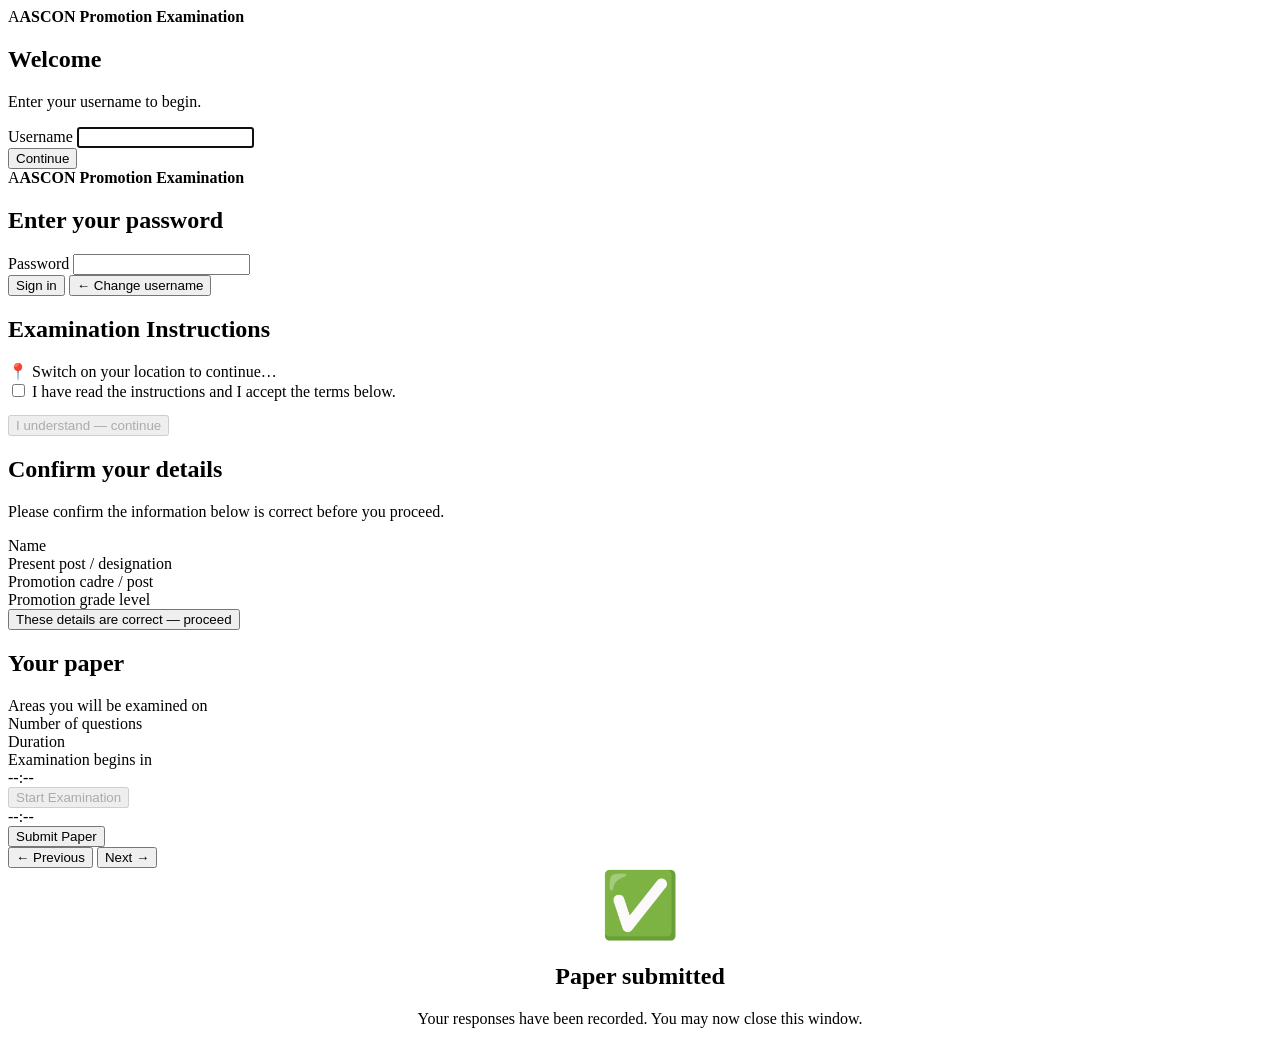
==== index.html @ 8803077a "Add files via upload" ====
<!doctype html>
<html lang="en">
<head>
<meta charset="utf-8">
<meta name="viewport" content="width=device-width,initial-scale=1">
<title>ASCON Promotion Examination</title>
<link rel="stylesheet" href="assets/app.css">
</head>
<body>

<!-- 1. USERNAME -->
<section id="s-username" class="stage">
  <div class="panel">
    <div class="brandbar"><span class="logo">A</span><b>ASCON&nbsp;Promotion&nbsp;Examination</b></div>
    <h1>Welcome</h1>
    <p class="note">Enter your username to begin.</p>
    <label class="big-label" for="u">Username</label>
    <input id="u" type="text" autocomplete="off" autofocus>
    <div id="e-username" class="error hidden"></div>
    <button id="b-username" class="btn">Continue</button>
  </div>
</section>

<!-- 2. PASSWORD -->
<section id="s-password" class="stage hidden">
  <div class="panel">
    <div class="brandbar"><span class="logo">A</span><b>ASCON&nbsp;Promotion&nbsp;Examination</b></div>
    <h1>Enter your password</h1>
    <p class="note" id="pw-hello"></p>
    <label class="big-label" for="p">Password</label>
    <input id="p" type="password" autocomplete="off">
    <div id="e-password" class="error hidden"></div>
    <button id="b-password" class="btn">Sign in</button>
    <button id="b-back" class="link" type="button">← Change username</button>
  </div>
</section>

<!-- 3. INSTRUCTIONS + LOCATION + TERMS -->
<section id="s-instructions" class="stage hidden">
  <div class="panel">
    <h1 id="ins-title">Examination Instructions</h1>
    <div id="ins-html" class="content-html"></div>
    <div id="geo" class="geo-status wait">📍 Switch on your location to continue…</div>
    <div class="checkrow">
      <input id="agree" type="checkbox">
      <label for="agree">I have read the instructions and I accept the terms below.</label>
    </div>
    <div id="terms-html" class="content-html" style="margin-top:14px;font-size:17px;color:var(--muted)"></div>
    <div id="e-instructions" class="error hidden"></div>
    <button id="b-instructions" class="btn" disabled>I understand — continue</button>
  </div>
</section>

<!-- 4. CONFIRM DETAILS -->
<section id="s-confirm" class="stage hidden">
  <div class="panel">
    <h1>Confirm your details</h1>
    <p class="note">Please confirm the information below is correct before you proceed.</p>
    <div class="detail"><div class="k">Name</div><div class="v" id="c-name"></div></div>
    <div class="detail"><div class="k">Present post / designation</div><div class="v" id="c-present"></div></div>
    <div class="detail"><div class="k">Promotion cadre / post</div><div class="v" id="c-prom"></div></div>
    <div class="detail"><div class="k">Promotion grade level</div><div class="v" id="c-grade"></div></div>
    <button id="b-confirm" class="btn">These details are correct — proceed</button>
  </div>
</section>

<!-- 5. EXAM INFO + COUNTDOWN -->
<section id="s-info" class="stage hidden">
  <div class="panel">
    <h1>Your paper</h1>
    <label class="big-label">Areas you will be examined on</label>
    <div class="areas" id="i-areas"></div>
    <div class="detail"><div class="k">Number of questions</div><div class="v" id="i-count"></div></div>
    <div class="detail"><div class="k">Duration</div><div class="v" id="i-duration"></div></div>
    <div id="i-countwrap" class="hidden">
      <label class="big-label" style="text-align:center">Examination begins in</label>
      <div class="countdown" id="i-countdown">--:--</div>
    </div>
    <button id="b-start" class="btn gold" disabled>Start Examination</button>
  </div>
</section>

<!-- 6. EXAM -->
<section id="s-exam" class="hidden">
  <div class="topbar">
    <div class="who"><b id="x-name"></b><span id="x-id"></span></div>
    <div id="x-timer" class="timer">--:--</div>
    <button id="x-submit" class="submit-btn">Submit Paper</button>
  </div>
  <div class="examwrap">
    <div id="x-warn" class="warnbanner hidden"></div>
    <div class="qcard">
      <div class="qarea" id="x-area"></div>
      <div class="qnum" id="x-num"></div>
      <div class="qtext" id="x-text"></div>
      <div id="x-opts"></div>
      <div class="navrow">
        <button id="x-prev" class="btn">← Previous</button>
        <button id="x-next" class="btn">Next →</button>
      </div>
    </div>
    <div class="palette" id="x-palette"></div>
  </div>
</section>

<!-- 7. DONE -->
<section id="s-done" class="stage hidden">
  <div class="panel" style="text-align:center">
    <div style="font-size:64px">✅</div>
    <h1>Paper submitted</h1>
    <p class="note">Your responses have been recorded. You may now close this window.</p>
  </div>
</section>

<script src="config.js"></script>
<script src="assets/common.js"></script>
<script>
(function(){
  var A = window.ASCON, esc = A.esc;
  var S = {};                 // session state
  var LS_KEY = 'ascon_session';

  function show(id){ ['username','password','instructions','confirm','info','exam','done']
      .forEach(function(k){ document.getElementById('s-'+k).classList.toggle('hidden', k!==id); }); window.scrollTo(0,0); }
  function err(id,msg){ var el=document.getElementById('e-'+id); el.textContent=msg; el.classList.remove('hidden'); }
  function clearErr(id){ document.getElementById('e-'+id).classList.add('hidden'); }

  if (!A.configured()) { document.getElementById('s-username').innerHTML =
    '<div class="panel"><h1>Not configured</h1><p class="note">The exam link has not been set up yet (missing API URL in config.js). Please contact the administrator.</p></div>'; return; }

  /* ---------- 1. username ---------- */
  document.getElementById('b-username').onclick = function(){
    var u = document.getElementById('u').value.trim();
    if(!u){ err('username','Please enter your username.'); return; }
    clearErr('username'); this.disabled=true; this.textContent='Checking…';
    A.api('candidateLogin',{username:u}).then(function(r){
      S.username=u; document.getElementById('pw-hello').textContent = r.full_name ? ('Signing in as '+r.full_name) : '';
      show('password'); document.getElementById('p').focus();
    }).catch(function(e){ err('username', e.message); })
      .finally(function(){ var b=document.getElementById('b-username'); b.disabled=false; b.textContent='Continue'; });
  };
  document.getElementById('u').addEventListener('keydown',function(e){ if(e.key==='Enter') document.getElementById('b-username').click(); });
  document.getElementById('b-back').onclick=function(){ show('username'); };

  /* ---------- 2. password ---------- */
  document.getElementById('b-password').onclick=function(){
    var p=document.getElementById('p').value;
    if(!p){ err('password','Please enter your password.'); return; }
    clearErr('password'); this.disabled=true; this.textContent='Signing in…';
    A.api('candidateLogin',{username:S.username,password:p}).then(function(r){
      S = Object.assign(S, r);
      S.answers = r.saved_answers || {};
      persist();
      enterFromStep(r.step || 'instructions');
    }).catch(function(e){ err('password', e.message); })
      .finally(function(){ var b=document.getElementById('b-password'); b.disabled=false; b.textContent='Sign in'; });
  };
  document.getElementById('p').addEventListener('keydown',function(e){ if(e.key==='Enter') document.getElementById('b-password').click(); });

  function enterFromStep(step){
    if(step==='submitted'){ show('done'); return; }
    if(step==='exam'){ prepExam(); startExam(true); return; }
    // default: begin from instructions
    fillInstructions(); show('instructions');
  }

  /* ---------- 3. instructions + location + terms ---------- */
  function fillInstructions(){
    document.getElementById('ins-title').textContent = S.exam_title || 'Examination Instructions';
    document.getElementById('ins-html').innerHTML = S.instructions_html || '';
    document.getElementById('terms-html').innerHTML = S.terms_html || '';
    if (S.require_location === false){ setGeoOK({}); }
    else requestGeo();
    refreshContinue();
  }
  function setGeoOK(pos){ S.geo = pos.coords ? {lat:pos.coords.latitude,lng:pos.coords.longitude,status:'granted'} : {status:'not_required'};
    var g=document.getElementById('geo'); g.className='geo-status ok'; g.textContent='📍 Location on — thank you.'; refreshContinue(); }
  function requestGeo(){
    var g=document.getElementById('geo');
    if(!navigator.geolocation){ g.className='geo-status bad'; g.textContent='This device cannot provide location. Please use a device with location.'; return; }
    g.className='geo-status wait'; g.textContent='📍 Requesting your location… please tap “Allow”.';
    navigator.geolocation.getCurrentPosition(setGeoOK, function(){
      g.className='geo-status bad'; g.textContent='Location is required. Please switch it on and tap here to retry.'; g.onclick=requestGeo;
    }, {enableHighAccuracy:true, timeout:15000});
  }
  document.getElementById('agree').addEventListener('change', refreshContinue);
  function geoReady(){ return S.require_location===false || (S.geo && (S.geo.status==='granted'||S.geo.status==='not_required')); }
  function refreshContinue(){ document.getElementById('b-instructions').disabled = !(document.getElementById('agree').checked && geoReady()); }
  document.getElementById('b-instructions').onclick=function(){
    if(!(document.getElementById('agree').checked && geoReady())){ err('instructions','Please switch on location and accept the terms.'); return; }
    sync({step:'confirm'}); fillConfirm(); show('confirm');
  };

  /* ---------- 4. confirm ---------- */
  function fillConfirm(){
    var p=S.profile||{};
    document.getElementById('c-name').textContent = p.full_name||'—';
    document.getElementById('c-present').textContent = p.present_post||'—';
    document.getElementById('c-prom').textContent = p.promotion_post||'—';
    document.getElementById('c-grade').textContent = p.promotion_grade_level||'—';
  }
  document.getElementById('b-confirm').onclick=function(){ sync({step:'exam_info'}); fillInfo(); show('info'); };

  /* ---------- 5. exam info + countdown ---------- */
  function fillInfo(){
    var box=document.getElementById('i-areas'); box.innerHTML='';
    (S.areas||[]).forEach(function(a){ var t=document.createElement('span'); t.className='tag'; t.textContent=a; box.appendChild(t); });
    document.getElementById('i-count').textContent = (S.questions||[]).length + ' questions';
    document.getElementById('i-duration').textContent = (S.duration_minutes||60) + ' minutes';
    var startBtn=document.getElementById('b-start');
    var sched = S.scheduled_start ? new Date(S.scheduled_start).getTime() : 0;
    if(sched && sched > Date.now()){
      document.getElementById('i-countwrap').classList.remove('hidden');
      var tick=setInterval(function(){
        var left=Math.floor((sched-Date.now())/1000);
        if(left<=0){ clearInterval(tick); document.getElementById('i-countdown').textContent='00:00'; startBtn.disabled=false; }
        else document.getElementById('i-countdown').textContent = fmt(left);
      },1000);
      startBtn.disabled=true;
    } else { startBtn.disabled=false; }
  }
  document.getElementById('b-start').onclick=function(){
    this.disabled=true; this.textContent='Starting…';
    A.api('candidateStart',{token:S.token}).then(function(r){
      S.started_at=r.started_at; S.remaining=r.remaining; persist();
      prepExam(); startExam(false);
    }).catch(function(e){ alert(e.message); document.getElementById('b-start').disabled=false; document.getElementById('b-start').textContent='Start Examination'; });
  };

  /* ---------- 6. exam ---------- */
  var idx=0, focusLoss=0, syncTimer=null, tickTimer=null, remaining=0, submitting=false;

  function prepExam(){
    var p=S.profile||{};
    document.getElementById('x-name').textContent=p.full_name||'';
    document.getElementById('x-id').textContent=p.exam_taker_id||'';
    S.answers = S.answers || {};
  }
  function startExam(resume){
    show('exam');
    // server-authoritative remaining: recompute from started_at + duration
    var dur=(S.duration_minutes||60)*60;
    remaining = S.started_at ? Math.max(0, Math.floor((new Date(S.started_at).getTime()+dur*1000-Date.now())/1000)) : (S.remaining||dur);
    renderQ(); renderPalette();
    tickTimer=setInterval(tick,1000); tick();
    scheduleSync();
    trackFocus();
    window.addEventListener('beforeunload', function(e){ if(!submitting){ e.preventDefault(); e.returnValue=''; } });
  }
  function renderQ(){
    var q=S.questions[idx];
    document.getElementById('x-area').textContent=q.area||'';
    document.getElementById('x-num').textContent='Question '+(idx+1)+' of '+S.questions.length;
    document.getElementById('x-text').textContent=q.text||'';
    var box=document.getElementById('x-opts'); box.innerHTML='';
    ['A','B','C','D'].forEach(function(k){
      if(!q.opts[k]) return;
      var d=document.createElement('div'); d.className='opt'+(S.answers[q.id]===k?' sel':'');
      d.innerHTML='<span class="k">'+k+'</span><span>'+esc(q.opts[k])+'</span>';
      d.onclick=function(){ S.answers[q.id]=k; persist(); renderQ(); renderPalette(); };
      box.appendChild(d);
    });
    document.getElementById('x-prev').style.visibility = idx===0?'hidden':'visible';
    document.getElementById('x-next').style.visibility = idx===S.questions.length-1?'hidden':'visible';
  }
  function renderPalette(){
    var pal=document.getElementById('x-palette'); pal.innerHTML='';
    S.questions.forEach(function(q,i){
      var b=document.createElement('button'); b.className='p'+(S.answers[q.id]?' done':'')+(i===idx?' cur':''); b.textContent=i+1;
      b.onclick=function(){ idx=i; renderQ(); renderPalette(); }; pal.appendChild(b);
    });
  }
  document.getElementById('x-prev').onclick=function(){ if(idx>0){idx--;renderQ();renderPalette();} };
  document.getElementById('x-next').onclick=function(){ if(idx<S.questions.length-1){idx++;renderQ();renderPalette();} };

  function tick(){
    remaining--;
    var t=document.getElementById('x-timer');
    t.textContent=fmt(Math.max(0,remaining));
    t.classList.toggle('warn', remaining<=300);
    if(remaining<=0){ clearInterval(tickTimer); doSubmit(true); }
  }
  function trackFocus(){
    var warn=document.getElementById('x-warn');
    function lost(){ focusLoss++; warn.classList.remove('hidden'); warn.textContent='⚠ Please stay on this window. Leaving the exam is recorded ('+focusLoss+').'; sync({}); }
    document.addEventListener('visibilitychange', function(){ if(document.hidden) lost(); });
    window.addEventListener('blur', lost);
  }

  function scheduleSync(){
    var base=(A.CFG.SYNC_SECONDS||60)*1000;
    var jitter=Math.floor(Math.random()*8000);   // spread writes so 300 clients don't all hit the same second
    syncTimer=setTimeout(function(){ sync({}); scheduleSync(); }, base+jitter);
  }
  function sync(extra){
    var payload=Object.assign({token:S.token, answers:S.answers, focus_loss:focusLoss, step:'exam'}, extra);
    if(S.geo) payload.geo=S.geo;
    return A.api('candidateSync',payload).then(function(r){
      if(r && typeof r.remaining==='number' && Math.abs(r.remaining-remaining)>5) remaining=r.remaining; // re-anchor to server
      if(r && r.remaining===0) doSubmit(true);
    }).catch(function(){ /* offline tolerated; localStorage holds answers */ });
  }

  document.getElementById('x-submit').onclick=function(){ if(confirm('Submit your paper now? You cannot change answers after this.')) doSubmit(false); };
  function doSubmit(auto){
    if(submitting) return; submitting=true;
    clearInterval(tickTimer); clearTimeout(syncTimer);
    A.api('candidateSubmit',{token:S.token, answers:S.answers, focus_loss:focusLoss}).then(function(){
      localStorage.removeItem(LS_KEY); show('done');
    }).catch(function(e){ submitting=false; alert('Submit failed: '+e.message+'. Please check your connection and try again.'); });
  }

  /* ---------- helpers ---------- */
  function fmt(s){ var m=Math.floor(s/60), ss=s%60; return (m<10?'0':'')+m+':'+(ss<10?'0':'')+ss; }
  function persist(){ try{ localStorage.setItem(LS_KEY, JSON.stringify({username:S.username, token:S.token, answers:S.answers, started_at:S.started_at})); }catch(e){} }
})();
</script>
</body>
</html>
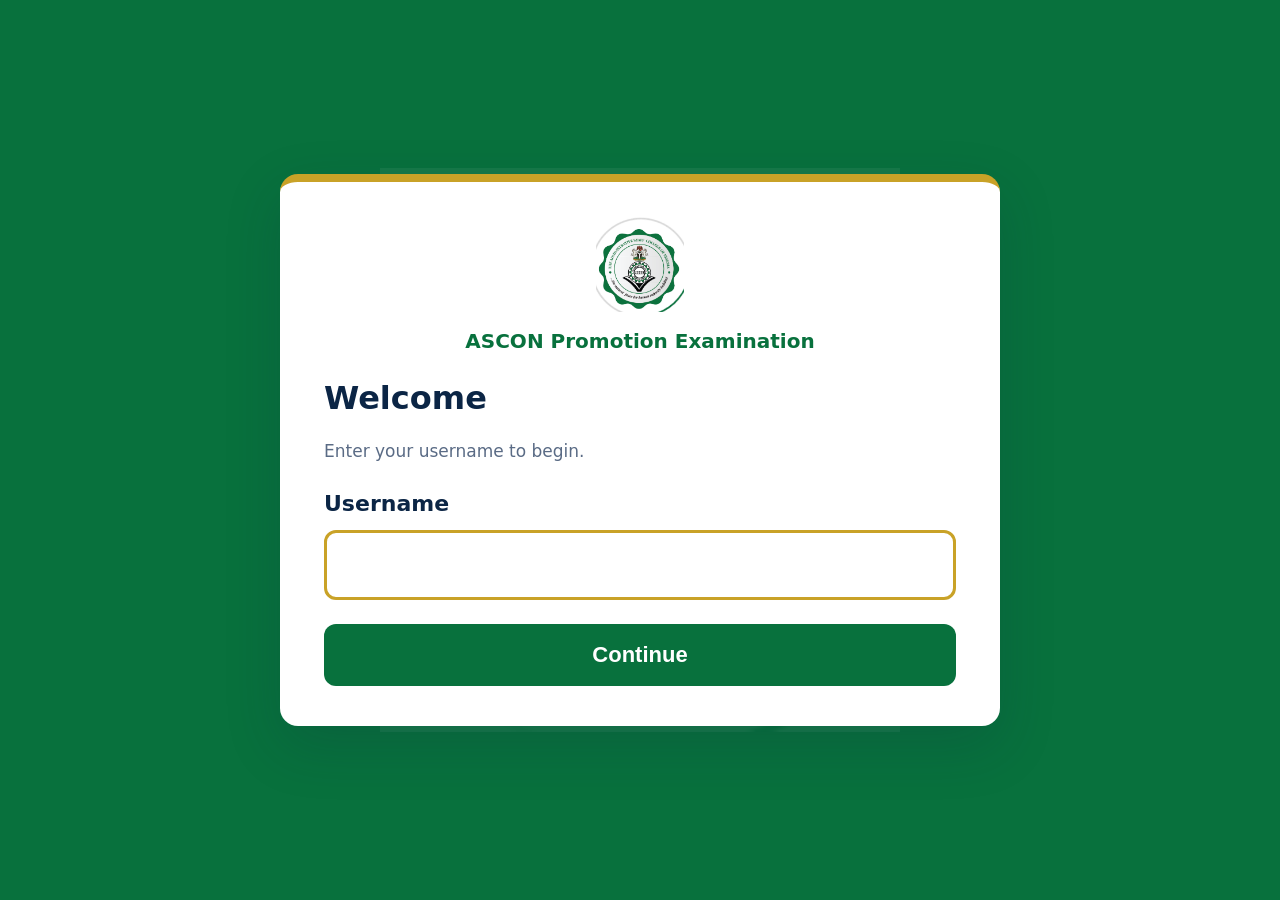
==== commit 688c6c95: "Add files via upload" ====
--- a/index.html
+++ b/index.html
@@ -83,6 +83,7 @@
 <!-- 6. EXAM -->
 <section id="s-exam" class="hidden">
   <div class="topbar">
+    <img class="topbar-logo" src="assets/logo.png" alt="ASCON">
     <div class="who"><b id="x-name"></b><span id="x-id"></span></div>
     <div id="x-timer" class="timer">--:--</div>
     <button id="x-submit" class="submit-btn">Submit Paper</button>
--- a/assets/app.css
+++ b/assets/app.css
@@ -0,0 +1,103 @@
+:root{
+  --navy:#0b2545; --navy2:#13315c; --gold:#c9a227; --paper:#eef1f7;
+  --green:#08713d; --green2:#05582f;
+  --card:#fff; --line:#d7deea; --ok:#1f8a4c; --bad:#c0392b; --muted:#5a6b85;
+}
+*{box-sizing:border-box}
+body{margin:0;font-family:"Segoe UI",system-ui,Arial,sans-serif;background:var(--green);color:#0e1726;font-size:19px;line-height:1.5}
+/* ASCON crest watermark on every page */
+body::before{content:"";position:fixed;inset:0;z-index:0;background:url(logo.png) center center no-repeat;background-size:min(58vw,520px);opacity:.06;pointer-events:none}
+.stage,.examwrap,.container,.topbar,.topnav,.auth,#login,#app{position:relative;z-index:1}
+a{color:var(--navy2)}
+.hidden{display:none!important}
+
+/* ---- candidate flow ---- */
+.stage{min-height:100vh;display:flex;align-items:center;justify-content:center;padding:24px}
+.panel{background:var(--card);border-radius:18px;box-shadow:0 20px 55px rgba(11,37,69,.18);max-width:720px;width:100%;padding:34px 44px 40px;border-top:8px solid var(--gold);position:relative;z-index:1}
+.panel::before{content:"";display:block;width:88px;height:96px;margin:0 auto 14px;background:url(logo.png) center/contain no-repeat}
+.brandbar{display:flex;align-items:center;justify-content:center;gap:14px;margin-bottom:18px}
+.brandbar .logo{display:none}
+.brandbar b{color:var(--green);font-size:20px;text-align:center}
+h1{color:var(--navy);font-size:32px;margin:.2em 0}
+h2{color:var(--navy);font-size:26px;margin:.2em 0}
+.big-label{font-weight:800;font-size:22px;color:var(--navy);display:block;margin:22px 0 10px}
+input[type=text],input[type=password]{width:100%;padding:18px 20px;border:3px solid var(--line);border-radius:12px;font-size:24px;font-weight:600}
+input:focus{outline:none;border-color:var(--gold)}
+.btn{background:var(--green);color:#fff;border:0;padding:18px 30px;border-radius:12px;font-weight:800;font-size:22px;cursor:pointer;width:100%;margin-top:24px}
+.btn:hover{background:var(--green2)}
+.btn:disabled{background:#9fb0c9;cursor:not-allowed}
+.btn.gold{background:var(--gold);color:#241c00}
+.btn.small{width:auto;padding:12px 20px;font-size:16px;margin-top:0}
+.link{background:none;border:0;color:var(--navy2);font-size:16px;cursor:pointer;text-decoration:underline;margin-top:16px;display:inline-block}
+.error{background:#fdecea;border:2px solid #f5b7b1;color:var(--bad);padding:14px 18px;border-radius:12px;margin-top:18px;font-weight:700}
+.note{color:var(--muted);font-size:17px}
+.content-html{font-size:19px}
+.content-html li{margin:8px 0}
+.detail{background:#f4f7fc;border:2px solid var(--line);border-radius:12px;padding:18px 22px;margin:14px 0}
+.detail .k{color:var(--muted);font-weight:700;font-size:15px;text-transform:uppercase;letter-spacing:.5px}
+.detail .v{font-size:24px;font-weight:800;color:var(--navy)}
+.checkrow{display:flex;align-items:flex-start;gap:14px;margin-top:20px;background:#fbfcff;border:2px solid var(--line);border-radius:12px;padding:16px 18px}
+.checkrow input{width:26px;height:26px;margin-top:2px;flex:none}
+.checkrow label{font-weight:700;font-size:18px}
+.geo-status{margin-top:16px;font-weight:800;font-size:18px}
+.geo-status.ok{color:var(--ok)}.geo-status.wait{color:#8a6d00}.geo-status.bad{color:var(--bad)}
+.countdown{font-size:56px;font-weight:900;color:var(--navy);text-align:center;margin:18px 0;letter-spacing:2px}
+.areas{display:flex;flex-wrap:wrap;gap:10px;margin:10px 0}
+.areas .tag{background:#e7edfb;color:var(--navy2);padding:8px 16px;border-radius:999px;font-weight:800;font-size:18px}
+
+/* ---- exam ---- */
+.examwrap{max-width:1000px;margin:0 auto;padding:0 16px 60px}
+.topbar{position:sticky;top:0;z-index:10;background:var(--green);color:#fff;display:flex;align-items:center;justify-content:space-between;padding:12px 22px;border-bottom:5px solid var(--gold);gap:12px}
+.topbar-logo{height:44px;width:auto;background:#fff;border-radius:8px;padding:3px}
+.topbar .who b{font-size:19px}.topbar .who span{display:block;color:#d7ecdd;font-size:14px}
+.timer{font-size:30px;font-weight:900;letter-spacing:2px;background:#05341c;padding:8px 18px;border-radius:10px}
+.timer.warn{background:#7a1c12;animation:pulse 1s infinite}
+@keyframes pulse{50%{opacity:.6}}
+.qcard{background:var(--card);border:1px solid var(--line);border-radius:16px;padding:30px 34px;margin-top:24px;box-shadow:0 8px 22px rgba(11,37,69,.07)}
+.qarea{color:var(--gold);font-weight:900;text-transform:uppercase;letter-spacing:1px;font-size:15px}
+.qnum{color:var(--muted);font-weight:700;font-size:16px;margin-bottom:6px}
+.qtext{font-size:24px;font-weight:700;color:#0e1726;margin:6px 0 20px}
+.opt{display:flex;align-items:center;gap:16px;border:3px solid var(--line);border-radius:12px;padding:16px 20px;margin:12px 0;cursor:pointer;font-size:20px;font-weight:600}
+.opt:hover{border-color:var(--navy2);background:#fafcff}
+.opt.sel{border-color:var(--gold);background:#fff9e9}
+.opt .k{width:40px;height:40px;flex:none;border-radius:50%;background:var(--green);color:#fff;display:flex;align-items:center;justify-content:center;font-weight:900}
+.opt.sel .k{background:var(--gold);color:#241c00}
+.navrow{display:flex;justify-content:space-between;gap:14px;margin-top:24px}
+.navrow .btn{width:auto;margin-top:0;padding:14px 28px}
+.palette{display:flex;flex-wrap:wrap;gap:8px;margin-top:24px;background:var(--card);border:1px solid var(--line);border-radius:14px;padding:18px}
+.palette .p{width:46px;height:46px;border-radius:10px;border:2px solid var(--line);background:#fff;font-weight:800;font-size:16px;cursor:pointer;color:var(--navy)}
+.palette .p.done{background:#e5f6ec;border-color:#8fd0a8;color:#155e37}
+.palette .p.cur{border-color:var(--gold);box-shadow:0 0 0 3px #fff2cf}
+.submit-btn{background:var(--gold);color:#241c00;border:0;padding:10px 20px;border-radius:10px;font-weight:900;font-size:17px;cursor:pointer}
+.warnbanner{background:#fff3d6;color:#8a6d00;border:2px solid #f0d488;padding:12px 18px;border-radius:10px;margin-top:16px;font-weight:800;text-align:center}
+
+/* ---- panel / observer ---- */
+.topnav{background:var(--green);color:#fff;display:flex;align-items:center;gap:6px;padding:10px 20px;border-bottom:4px solid var(--gold);flex-wrap:wrap;font-size:16px}
+.nav-logo{height:36px;width:auto;background:#fff;border-radius:7px;padding:2px;margin-right:6px}
+.topnav .brand{font-weight:900;margin-right:16px;font-size:18px}
+.topnav a,.topnav button.tab{color:#dbeee2;background:none;border:0;text-decoration:none;padding:9px 14px;border-radius:8px;font-weight:700;cursor:pointer;font-size:16px}
+.topnav a:hover,.topnav .tab:hover,.topnav .tab.active{background:var(--green2);color:#fff}
+.topnav .right{margin-left:auto;display:flex;align-items:center;gap:10px}
+.badge{background:#05341c;color:#ffd77a;padding:4px 12px;border-radius:999px;font-size:13px;font-weight:800}
+.container{max-width:1150px;margin:22px auto;padding:0 16px}
+.card{background:var(--card);border:1px solid var(--line);border-radius:14px;padding:22px 24px;margin-bottom:20px;box-shadow:0 6px 18px rgba(11,37,69,.06)}
+.card h2{margin-top:0}
+.stat-grid{display:grid;grid-template-columns:repeat(auto-fit,minmax(150px,1fr));gap:14px}
+.stat{background:var(--card);border:1px solid var(--line);border-radius:12px;padding:18px;text-align:center}
+.stat .n{font-size:40px;font-weight:900;color:var(--navy)}
+.stat .l{color:var(--muted);font-weight:700;font-size:13px;text-transform:uppercase;letter-spacing:.4px}
+table{width:100%;border-collapse:collapse;font-size:15px}
+th,td{text-align:left;padding:10px 12px;border-bottom:1px solid var(--line)}
+th{background:#f4f7fc;color:var(--navy);font-size:13px;text-transform:uppercase;letter-spacing:.4px}
+tr:hover td{background:#fafcff}
+.pill{display:inline-block;padding:3px 10px;border-radius:999px;font-size:12px;font-weight:800}
+.pill.on{background:#e5f6ec;color:#155e37}.pill.mid{background:#fff3d6;color:#8a6d00}.pill.off{background:#eef1f7;color:#5a6b85}.pill.sub{background:#e7edfb;color:#13315c}
+.linkbox{background:#0a1f3d;color:#fff;padding:12px 14px;border-radius:9px;font-family:monospace;word-break:break-all;font-size:14px}
+.flex{display:flex;gap:10px;align-items:center;flex-wrap:wrap}
+.panel-input{width:100%;padding:11px 13px;border:2px solid var(--line);border-radius:9px;font-size:16px}
+label.fld{display:block;font-weight:800;margin:12px 0 6px;color:var(--navy)}
+.ok-msg{background:#eaf6ef;border:1px solid #b7e0c6;color:#155e37;padding:12px 14px;border-radius:9px;margin:10px 0;font-weight:700}
+.auth{display:flex;min-height:100vh;align-items:center;justify-content:center;background:linear-gradient(160deg,#08713d,#05582f)}
+.authcard{background:#fff;border-radius:16px;padding:34px;width:100%;max-width:420px;box-shadow:0 20px 50px rgba(0,0,0,.3)}
+.authcard::before{content:"";display:block;width:82px;height:90px;margin:0 auto 12px;background:url(logo.png) center/contain no-repeat}
+.hint{color:var(--muted);font-size:14px}
